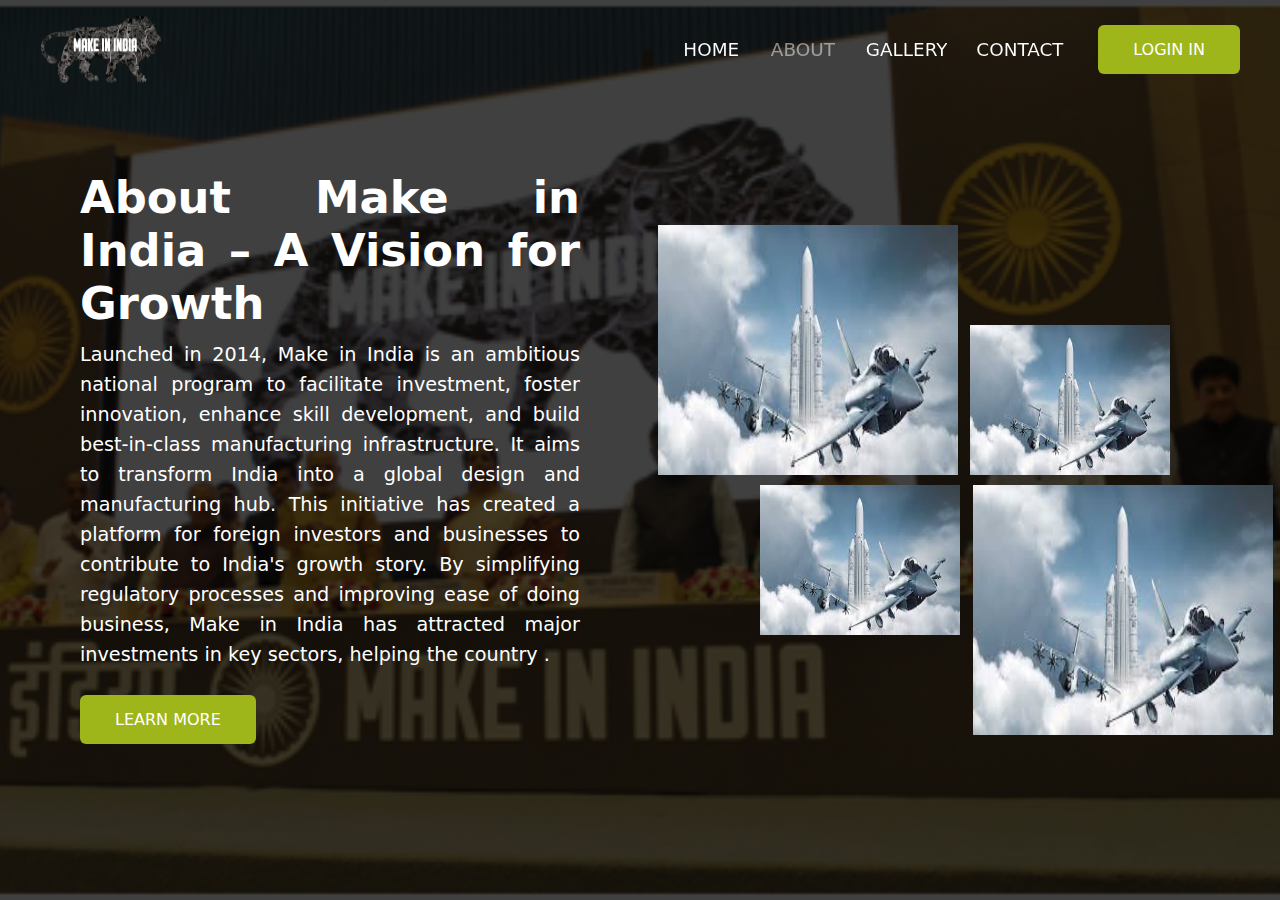
==== abt.html @ be311ae3 "Add files via upload" ====
<!DOCTYPE html>
<html>
 <head>
  <title>Make in India</title>
  <link rel="stylesheet" href="style.css">
 </head>
 <body>
  <header>
	<img src="./pictures/logo.png">
	<nav>
		<a href="index.html">HOME</a>
		<a href="#" class="active">ABOUT</a>
		<a href="srv.html">GALLERY</a>
		<a href="cnt.html">CONTACT</a>
		<a href="login.html" class="btn-ctn">LOGIN IN</a>
	</nav>
  </header>
  <section class="about">
	<div class="abt-dts">
    <h1 style="--i:0;">About Make in India – A Vision for Growth</h1>
    <p style="--i:1;">Launched in 2014, Make in India is an ambitious national program to facilitate investment, foster innovation, enhance skill development, and build best-in-class manufacturing infrastructure. It aims to transform India into a global design and manufacturing hub. This initiative has created a platform for foreign investors and businesses to contribute to India's growth story. By simplifying regulatory processes and improving ease of doing business, Make in India has attracted major investments in key sectors, helping the country .
</p>
<a href="srv.html" class="btn-ctn">LEARN MORE</a>
	</div>
	<div class="gallery">
      <img src="./pictures/s1.jpg" alt="image">
      <img src="./pictures/s1.jpg" alt="image" class="sm fir">
      <img src="./pictures/s1.jpg" alt="image" class="sm sec">
      <img src="./pictures/s1.jpg" alt="image">
	</div>
  </section>
 </body>
</html>
---- style.css ----
*{
	padding: 0;
	margin: 0;
	text-decoration: none;
	box-sizing: border-box;
}
@keyframes fadeIn {from{opacity: 0;} to{ opacity: 1;}}
@keyframes slide {from{opacity: 0; transform: translateX(100%);} to{ opacity: 1;transform: translateX(0);}}
@keyframes slideRight {from{opacity: 0; transform: translateX(-100%);} to{ opacity: 1;transform: translateX(0);}}
@keyframes slideDown {from{opacity: 0; transform: translateY(-100%);} to{ opacity: 1;transform: translateY(0);}}
@keyframes rotate {from{opacity: 0; transform: rotateX(90deg);} to{ opacity: 1;transform: rotateX(0);}}
@keyframes jump{
	0%{opacity: 0; transform: translateY(20%);}
	50%{opacity: 1; transform: translateY(-10%);}
	100%{opacity: 1; transform: translateY(0%);}
}
@keyframes opening{
	0%{ transform: scale(0);}
	50%{ transform: scale(1.1);}
	100%{ transform: scale(1);}
}
:root{--theme: #9fb61b;}
a{color: #fff;}
h1{font-size: 2.8rem; margin-bottom: 10px;}
h2{font-size: 2rem; margin-bottom: 10px;}
p{font-size: 1.2rem; margin-bottom: 40px; line-height: 30px;}
body{
	color: #fff;
	font-family:system-ui, sans-serif;
	overflow-x: hidden;
	animation: fadeIn 1s;
}
section{
	background: linear-gradient(rgba(0,0,0,0.75),rgba(0,0,0,0.75)), url(./pictures/bg.png) no-repeat center;
	background-size: cover;
	height: 100dvh;
}
header{
	width: 100%;
	padding: 15px 40px;
	display: flex;
	justify-content: space-between;
	position: absolute;
	top: 0;
	animation: slideDown 1s cubic-bezier(0.19,1,0.22,1);
}
nav{
	display: flex;
	margin: 10px 0;
	align-items: center;
	gap: 40px;
}
nav a{
	color: transparent;
	background: linear-gradient(to right, var(--theme) 50% , #fff 50%) 100% 0/ 200%;
	background-clip: text;
	scale: 1.15;
	transition: scale 0.2s, background 0.5s;
}
nav a:hover{
	background-position: 0 0;
	scale: 1.25;
}
.btn-ctn{
	all: unset;
	padding: 15px 35px;
	background-color: var(--theme);
	border-radius: 6px;
	transition: 0.3s linear;
	cursor: pointer;
}
.btn-ctn:hover{
	filter: brightness(110%);
}
.btn-dts:active{
	scale: 1.12 0.45;
}
.active{
	color: rgba(255,255,255,0.5);
	background: none;
}
.active:hover{
	color: rgba(255,255,255,0.5);
	scale: 1.15;
}
.content{
	height: 100vh;
	display: flex;
	align-items: center;
	margin-left: 100px;
	max-width: 900px;
	animation: slide 1s;
}
.ctn-dts *{
	animation: slide 1s;
	animation-delay: calc(var(--i)*100ms);
}
.about, .gallery{
	display: grid;
	grid-template-columns: 50% 50%;
	align-items: center;
	justify-items: center;
	gap: 10px;
	padding: 20px;
}
.gallery{
	height: fit-content;
	transform: translateY(30px);
}
.gallery img{
	width: 300px;
	height: 250px;
	animation: slide 1s;
}
.abt-dts{
	text-align: justify;
	max-width: 500px;
	animation: slideRight 1s;
}
.abt-dts *{ 
	animation: slideRight 1s;
	animation-delay: calc(var(--i)*100ms); 
}
img.sm{width: 200px; height: 150px;}
img.fir{align-self: self-end; justify-self: self-start;}
img.sec{align-self: baseline; justify-self: flex-end;}
.services{
	padding-top: 70px;
	text-align: center;
}
.srv-dts{
	display: grid;
	grid-template-columns: repeat(3, 350px);
	gap: 30px;
	justify-content: center;
}
.srv-dts *{	border-radius: 5px;}
.s1{
	position: relative;
	overflow: hidden;
	height: 320px;
	opacity: 0;
	border: 2px solid #fff;
	animation: jump 1s forwards;
	animation-delay: calc(var(--i)*100ms);
	cursor:pointer;
}
.s1 img{
	height: 100%;
	transition: 0.3s linear;
	scale: 1.15;
}
.imgcap{
	position:absolute;
	top: 100%;
	height: 100%;
	background-color: rgba(96, 102, 10, 0.5);
	backdrop-filter: blur(0);
	transition: 0.5s linear;
	padding: 20px;
} 
.s1:hover .imgcap{
	top: 0;
	backdrop-filter: blur(5px);
}
.s1:hover img{scale: 1;}
.contact{
	display: grid;
	grid-template-columns: 45% 55%;
	padding-top: 70px;
}
.cnt-dts{
	text-align: center;
	align-self: center;
	margin-left: 80px;
	max-width: 400px;
	animation: slideRight 1s;
}
fieldset{
	padding: 30px;
	border: none;
	border-left: 2px solid #fff;
}
input, textarea{
	padding: 8px;
	margin: 10px 15px;
	width: 80%;
	height: 45px;
	outline: 0px;
	outline-offset: -1px;
	border: none;
	color: #fff;
	font-size: 1.1rem;
	background-color: #fff2;
	border-radius: 3px;
	animation: slide 1s forwards;
	animation-delay: calc(var(--i)*100ms);
	opacity: 0;
	transition: 0.04s linear;
}
textarea{height: 100px; resize: none;}
input:focus, textarea:focus{outline: 2px solid #fff; outline-offset: 2px;}
input::placeholder, textarea::placeholder{color: #fffa;}
input[type=submit]{
	border: none;
	cursor: pointer;
	transition: 0.2s linear;
}
input[type=submit]:hover{
	background-color: #fff;
	color: #000;
}
.login{
	display: flex;
	text-align: center;
	justify-content: center;
}
.login-form{
	width: 500px;
	padding-top: 50px;
	background-color: #fff2;
	position: absolute;;
	top: 25%;
	border-radius: 10px;
	box-shadow: 0 0 10px rgba(0,0,0,0.1);
	backdrop-filter: blur(5px);
	animation: opening 1s forwards;
}
span{
	display: inline-block;
	width: 80%;
	text-align: start;
}
.tt{color: var(--theme);}
input[type=checkbox]{
	accent-color: var(--theme);
	margin: 0 2px;
	width: 15px;
	height: 15px;
}
.log *{
	transform: rotateX(90deg);
	animation: rotate 1s forwards;
	animation-delay: calc(var(--i)* 100ms);
}
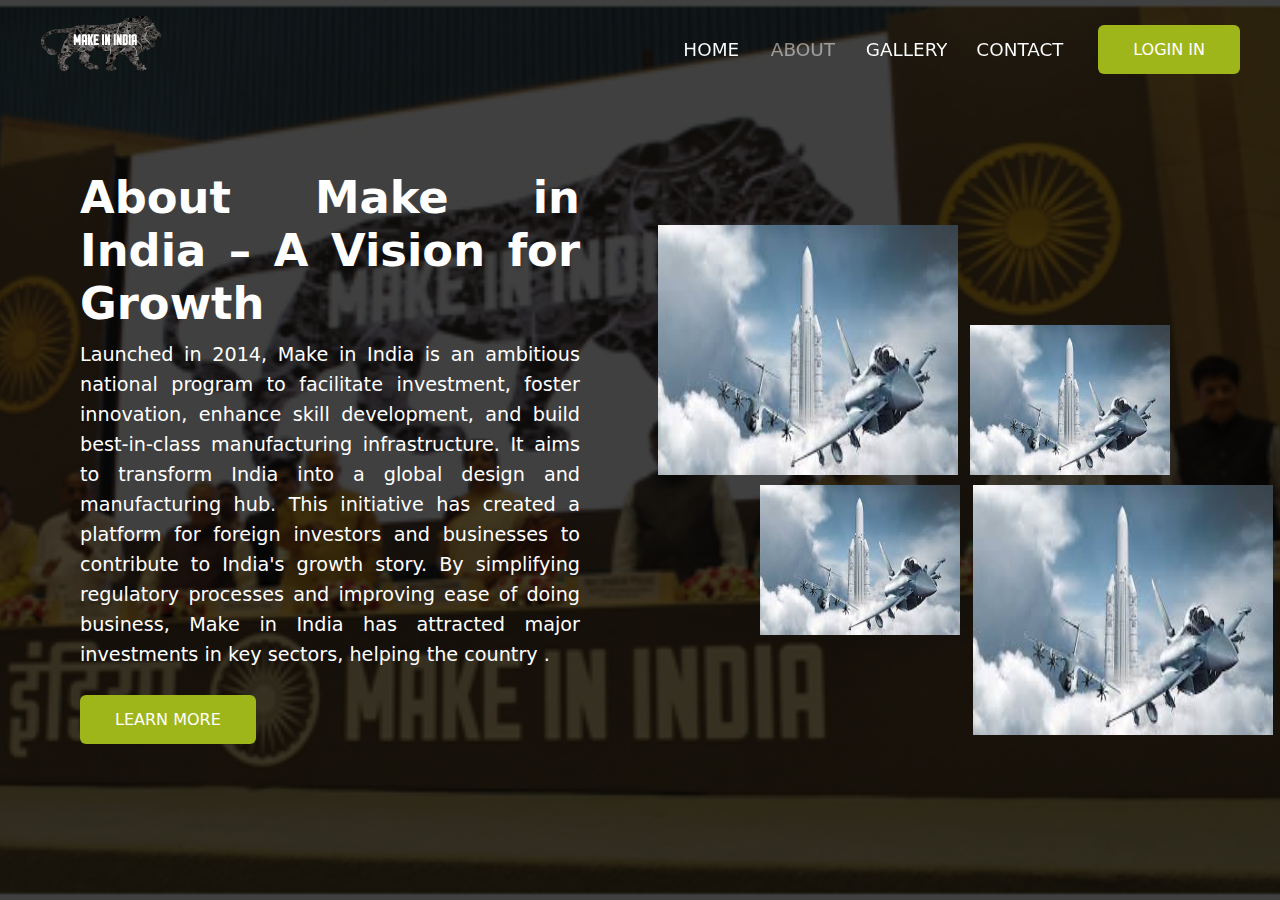
==== commit 4b0eae4d: "abt.html" ====
--- a/abt.html
+++ b/abt.html
@@ -6,7 +6,7 @@
  </head>
  <body>
   <header>
-	<img src="./pictures/logo.png">
+	<a href="index.html"><img src="./pictures/logo.png"></a>
 	<nav>
 		<a href="index.html">HOME</a>
 		<a href="#" class="active">ABOUT</a>
